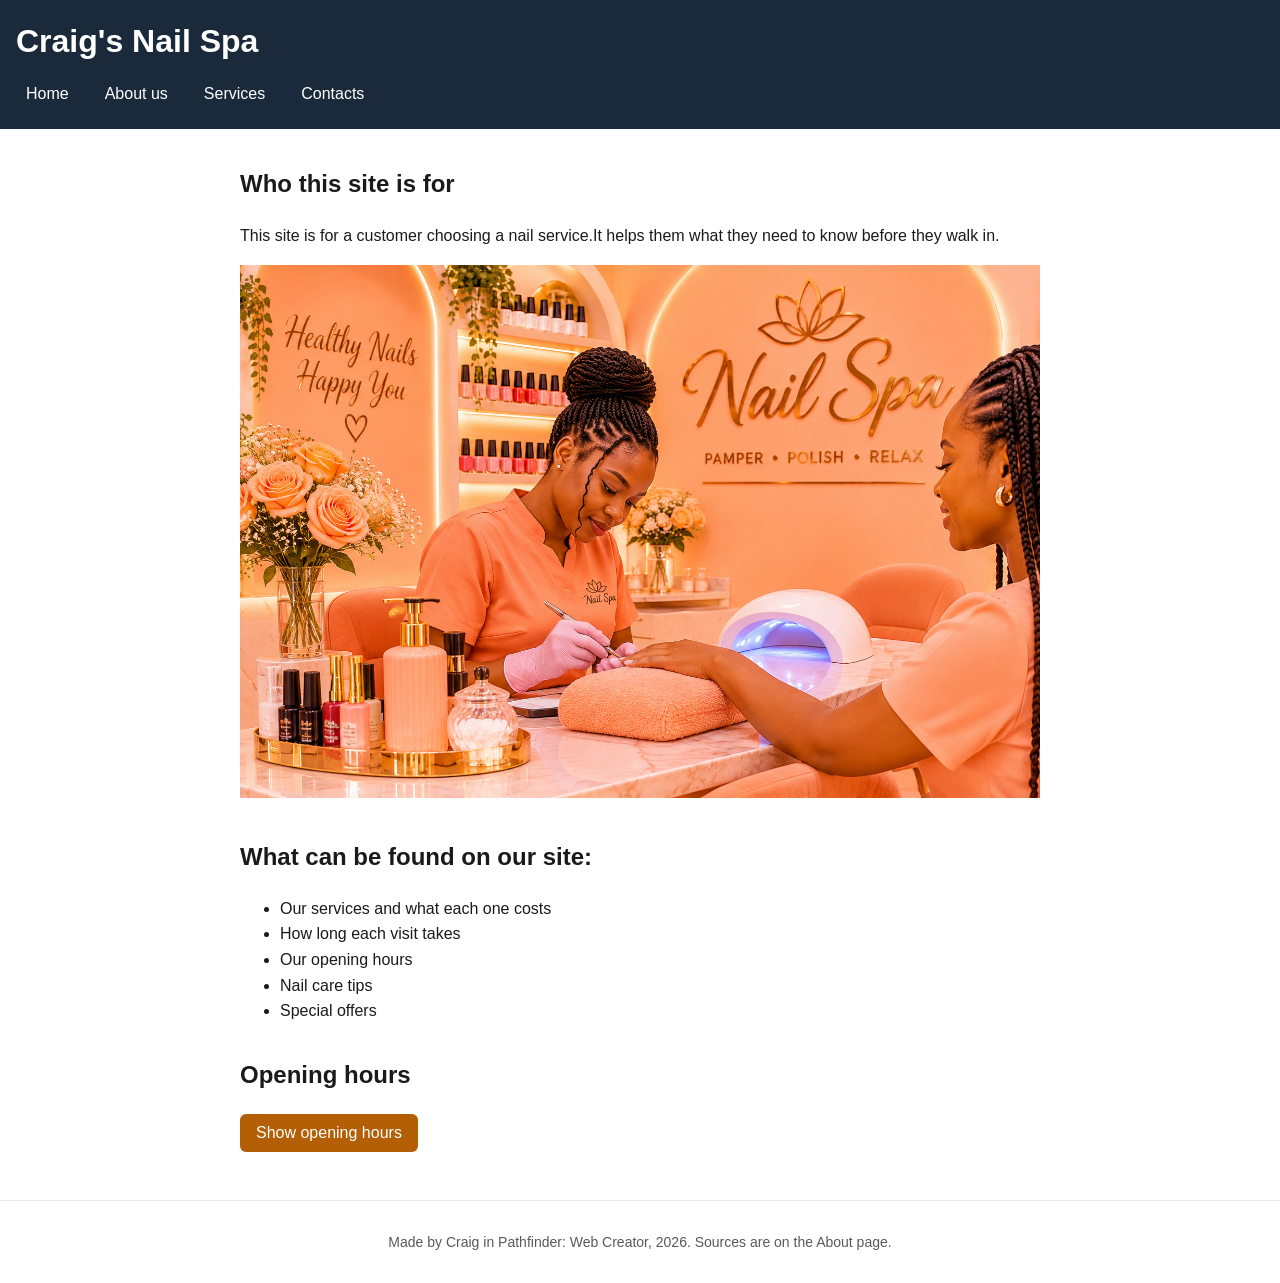
==== index.html @ 931dac5b "Contacts and sources modifs" ====
<!DOCTYPE html>
<html lang="en">
<head>
  <meta charset="UTF-8">
  <meta name="viewport" content="width=device-width, initial-scale=1">
  <title>Glow Nail Spa</title>
  <link rel="icon" href="data:,">
  <link rel="stylesheet" href="style.css">
</head>
<body>
  <header>
    <h1>Craig's Nail Spa</h1>
    <nav>
      <a href="index.html">Home</a>
      <a href="about.html">About us</a>
      <a href="more.html">Services</a>
      <a href="Contacts">Contacts</a>
    </nav>
  </header>

  <main>
    <section>
      <h2>Who this site is for</h2>
      <p>This site is for  a customer choosing a nail service.It helps them what they need to know before they walk in. </p> 
      <img src="Chatgpt image.png" alt="Nail polishing image">
    </section>

    <section>
      <h2>What can be found on our site:</h2>
      <ul>
        <li>Our services and what each one costs</li>
        <li>How long each visit takes</li>
        <li>Our opening hours</li>
        <li> Nail care tips </li>
        <li> Special offers </li>
      </ul>
    </section>

    <section>
      <h2>Opening hours</h2>
      <button id="toggle-button">Show opening hours</button>
      <div id="details" hidden>
        <p>Weekdays:10am-6pm.</p>
      </div>
    </section>
  </main>

  <footer>
    <p>Made by Craig in Pathfinder: Web Creator, 2026. Sources are on the About page.</p>
  </footer>

  <script src="data.js"></script>
  <script src="script.js"></script>
</body>
</html>
---- style.css ----
/* Pathfinder: Web Creator starter stylesheet.
   Day 3: change the two colours, check contrast, then switch on the media query. */

:root {
  --main-colour: #1a2a3a;    /* header background */
  --accent-colour: #b45f06;  /* buttons and focus outline; passes 4.5:1 on white */
}

body {
  font-family: Arial, Helvetica, sans-serif;
  line-height: 1.6;
  margin: 0;
  color: #1a1a1a;
  background: #ffffff;
}

header {
  background: var(--main-colour);
  color: #ffffff;
  padding: 16px;
}

header h1 {
  margin: 0 0 8px;
}

/* Flexbox puts the three links in a row with a gap between them */
nav {
  display: flex;
  gap: 16px;
}

nav a {
  color: #ffffff;
  text-decoration: none;
  padding: 6px 10px;
  border-radius: 6px;
}

/* Mouse users see this when they hover */
nav a:hover {
  background: rgba(255, 255, 255, 0.15);
}

/* Keyboard users see where they are. Never remove this. */
a:focus,
button:focus {
  outline: 3px solid var(--accent-colour);
  outline-offset: 2px;
}

main {
  max-width: 800px;
  margin: 0 auto;
  padding: 16px;
}

section {
  margin-bottom: 32px;
}

img {
  max-width: 100%;
  height: auto;
}

button {
  background: var(--accent-colour);
  color: #ffffff;
  border: none;
  padding: 10px 16px;
  font-size: 16px;
  border-radius: 6px;
  cursor: pointer;
}

footer {
  border-top: 1px solid #e8e8e8;
  padding: 16px;
  font-size: 14px;
  color: #595959;
  text-align: center;
}

/* Small screens: stack the nav links.
   Day 3, Block 2: delete the slash-star line above and the star-slash line below to switch this on. */
/*
@media (max-width: 600px) {
  nav {
    flex-direction: column;
    gap: 4px;
  }
}
*/
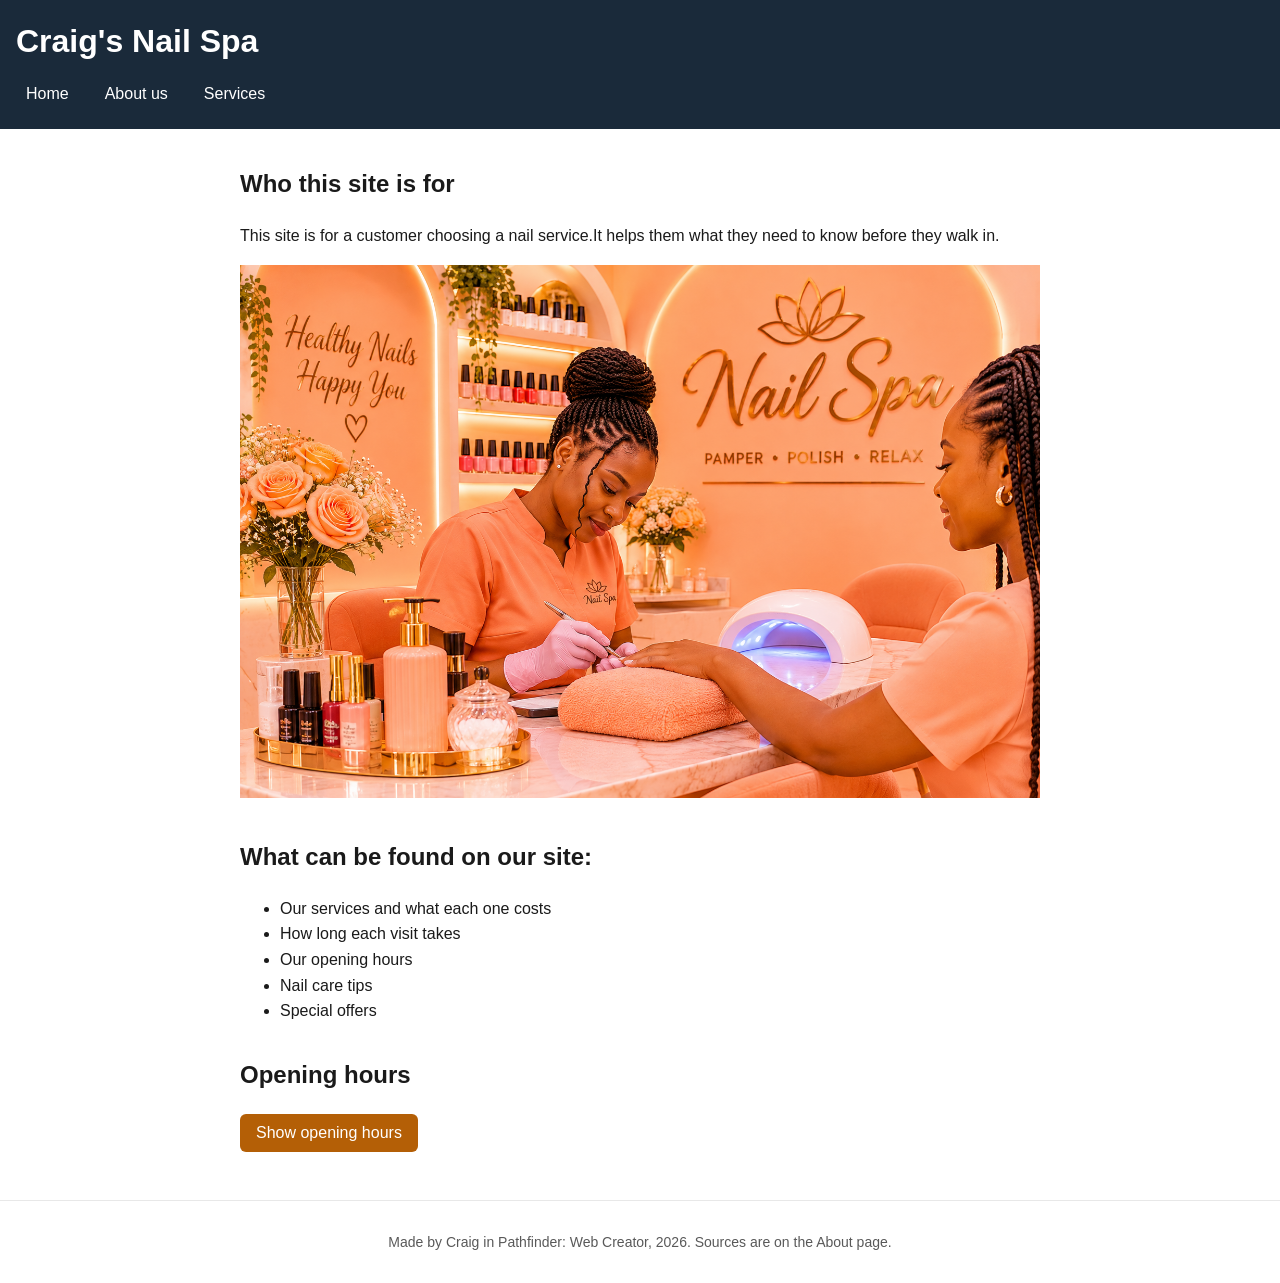
==== commit 090131d3: "No contacts" ====
--- a/index.html
+++ b/index.html
@@ -14,7 +14,6 @@
       <a href="index.html">Home</a>
       <a href="about.html">About us</a>
       <a href="more.html">Services</a>
-      <a href="Contacts">Contacts</a>
     </nav>
   </header>
 
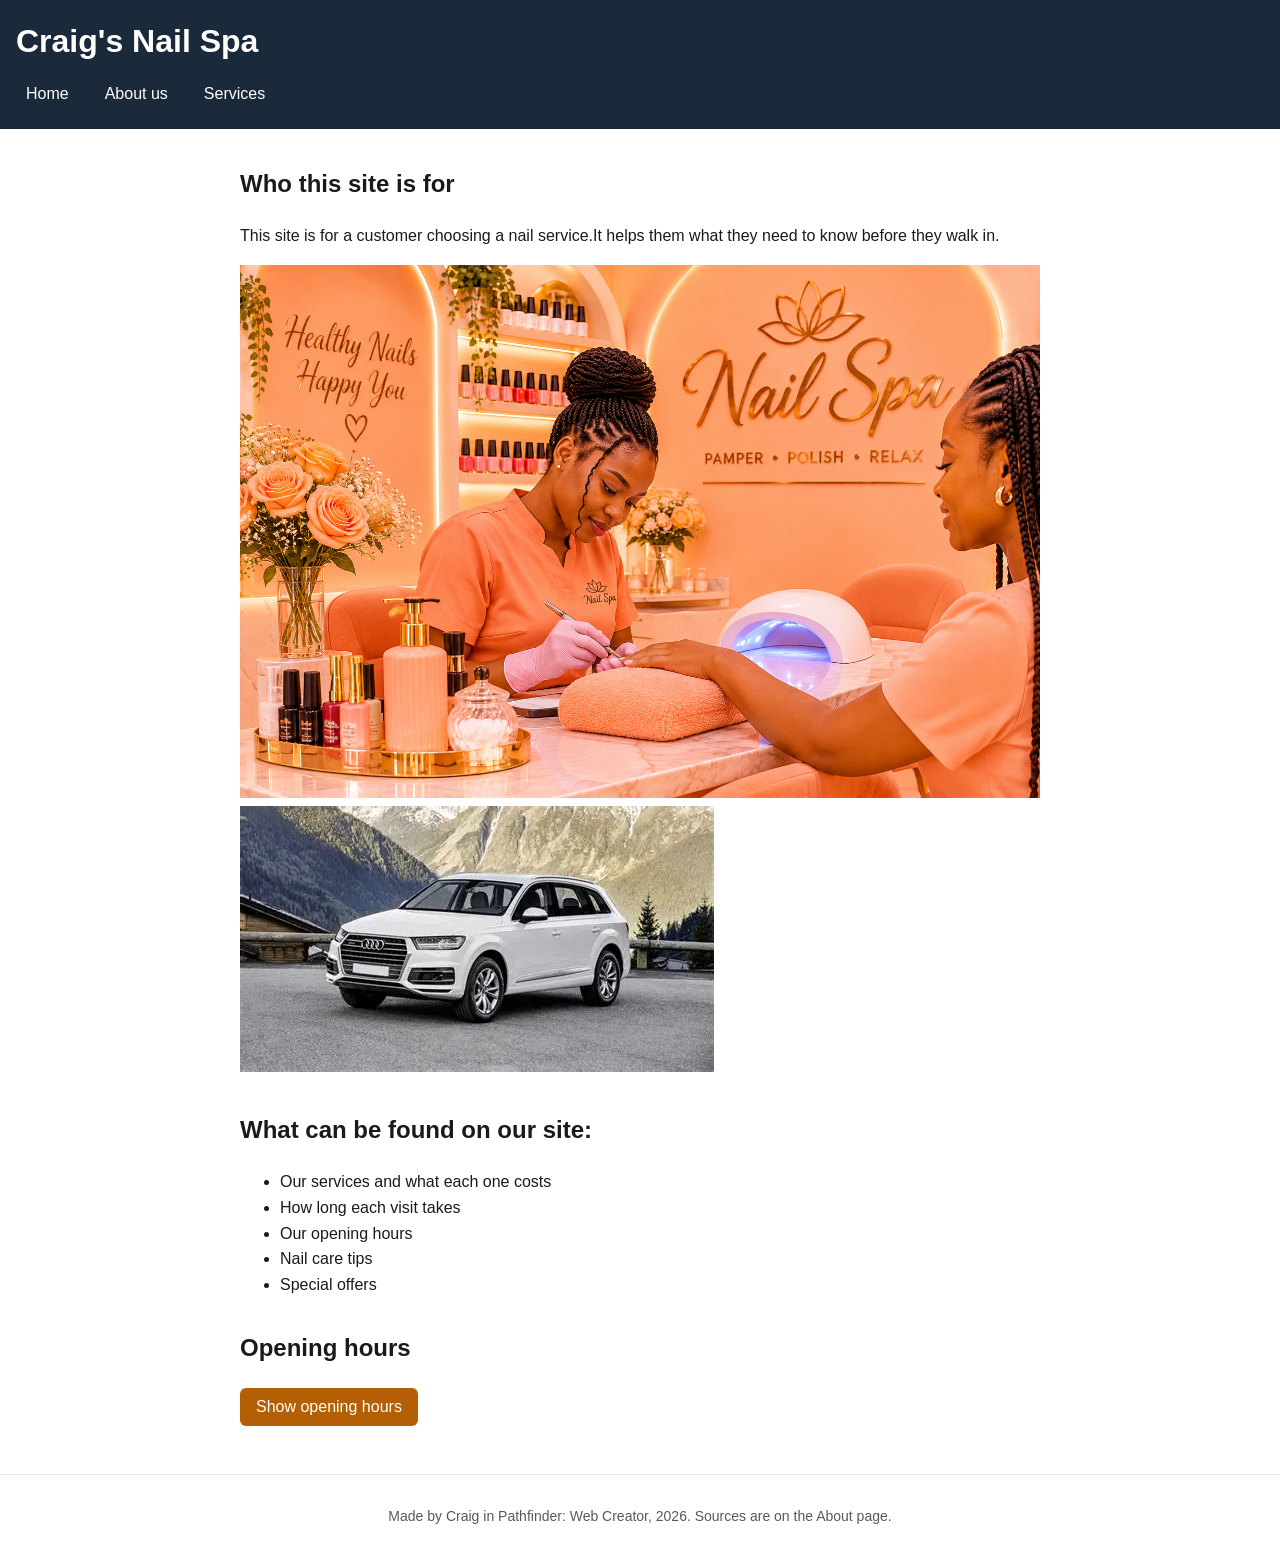
==== commit 82ec0ba7: "New image upload" ====
--- a/index.html
+++ b/index.html
@@ -22,8 +22,8 @@
       <h2>Who this site is for</h2>
       <p>This site is for  a customer choosing a nail service.It helps them what they need to know before they walk in. </p> 
       <img src="Chatgpt image.png" alt="Nail polishing image">
-    </section>
-
+      <img src="Car.webp" alt=" Image of a car">
+   </section>
     <section>
       <h2>What can be found on our site:</h2>
       <ul>
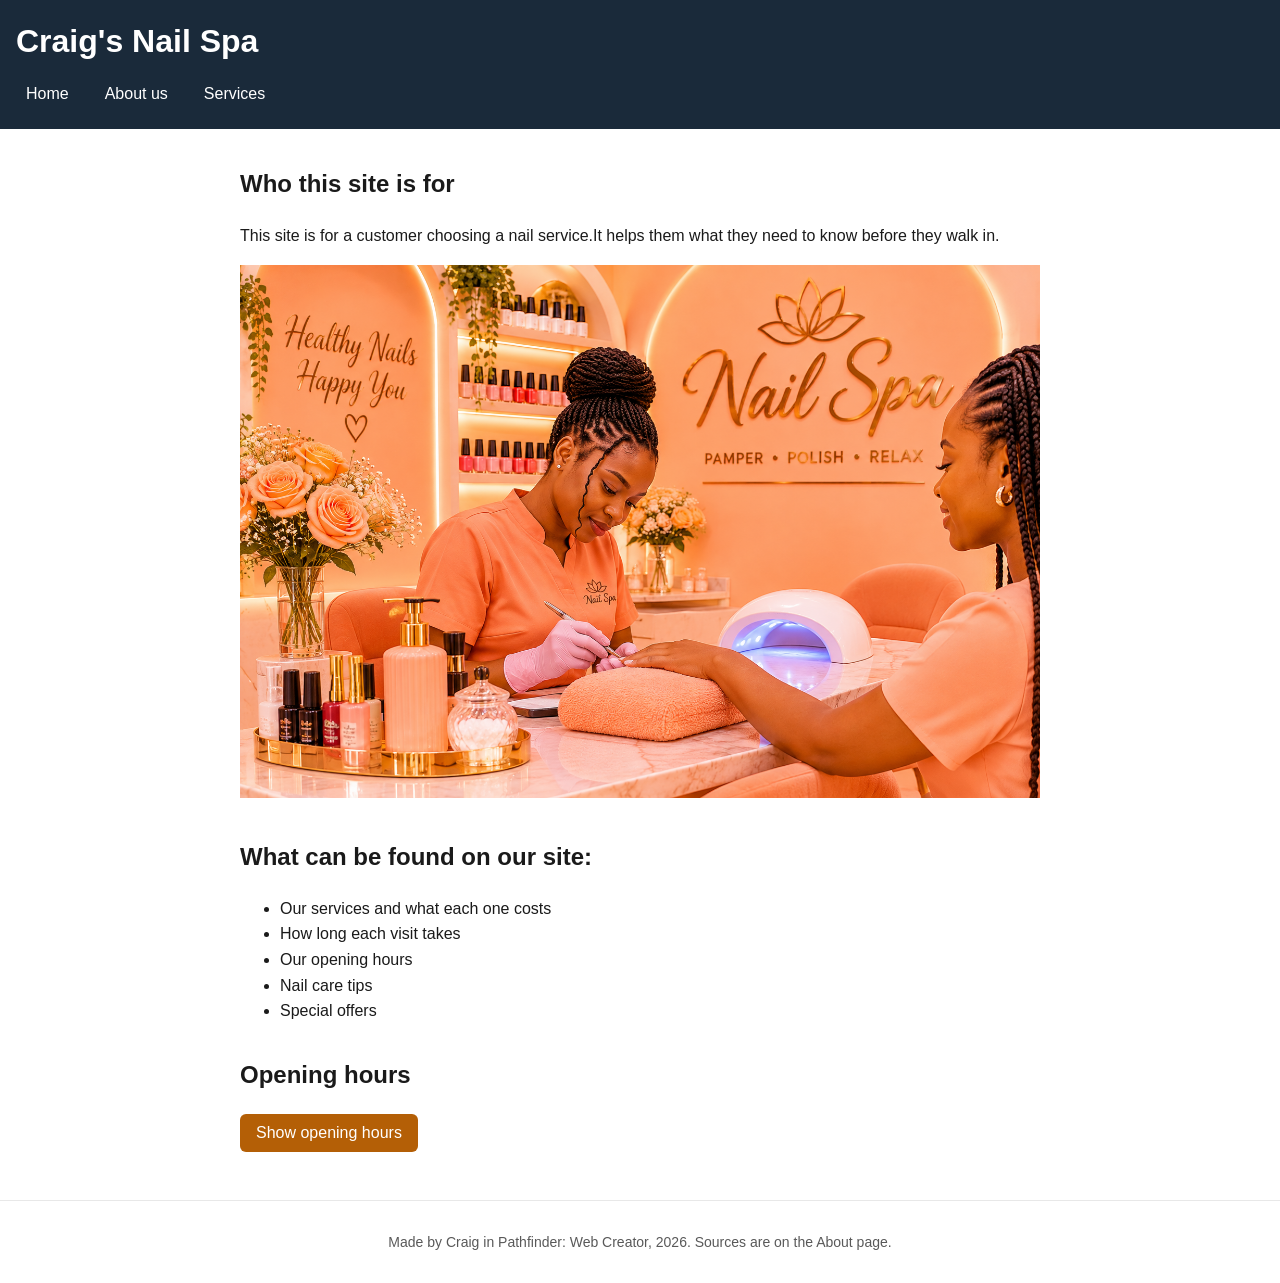
==== commit 4d15934f: "Removed car image" ====
--- a/index.html
+++ b/index.html
@@ -22,7 +22,7 @@
       <h2>Who this site is for</h2>
       <p>This site is for  a customer choosing a nail service.It helps them what they need to know before they walk in. </p> 
       <img src="Chatgpt image.png" alt="Nail polishing image">
-      <img src="Car.webp" alt=" Image of a car">
+      
    </section>
     <section>
       <h2>What can be found on our site:</h2>
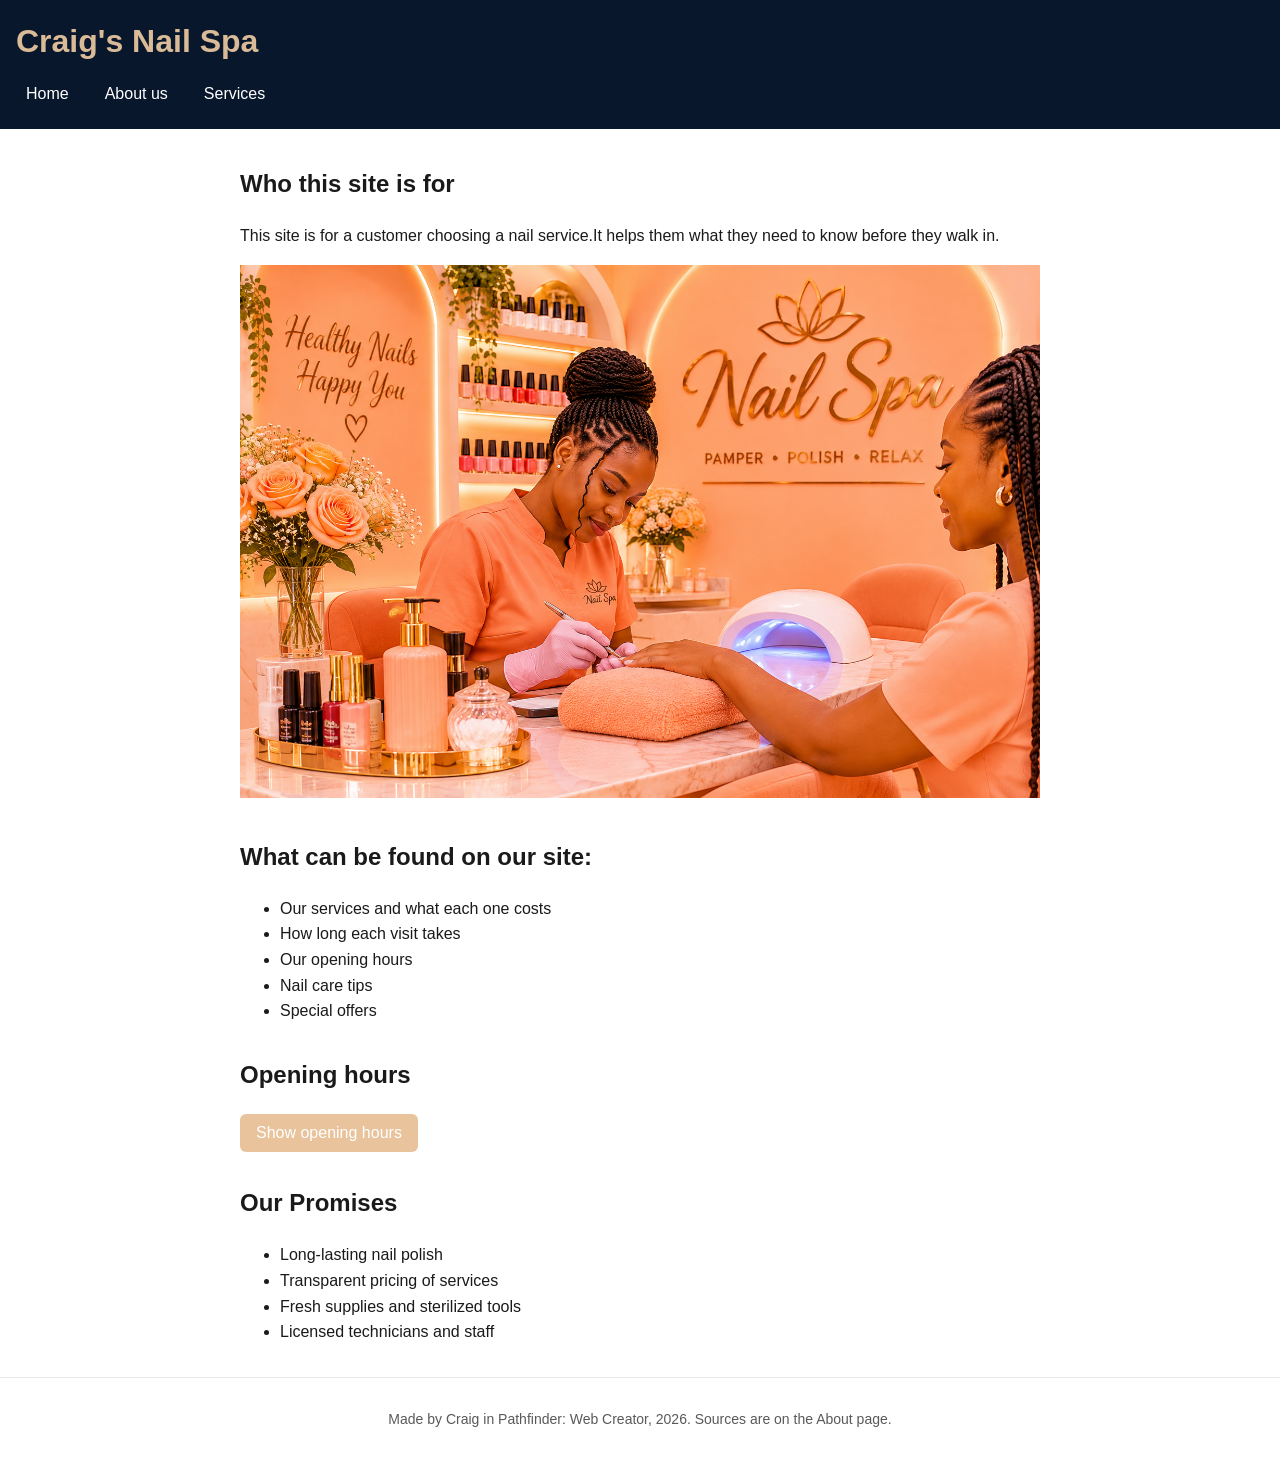
==== commit 1ed93d18: "Our promises" ====
--- a/index.html
+++ b/index.html
@@ -22,7 +22,7 @@
       <h2>Who this site is for</h2>
       <p>This site is for  a customer choosing a nail service.It helps them what they need to know before they walk in. </p> 
       <img src="Chatgpt image.png" alt="Nail polishing image">
-      
+
    </section>
     <section>
       <h2>What can be found on our site:</h2>
@@ -39,9 +39,16 @@
       <h2>Opening hours</h2>
       <button id="toggle-button">Show opening hours</button>
       <div id="details" hidden>
-        <p>Weekdays:10am-6pm.</p>
+        <p> Monday to Saturday; 10:00am-6:00am</p>
       </div>
     </section>
+   <h2>Our Promises</h2> 
+  <ul>
+   <li>Long-lasting nail polish</li> 
+   <li>Transparent pricing of services</li>
+   <li>Fresh supplies and sterilized tools</li>
+  <li>Licensed technicians and staff</li> 
+  </ul> 
   </main>
 
   <footer>
--- a/style.css
+++ b/style.css
@@ -2,16 +2,19 @@
    Day 3: change the two colours, check contrast, then switch on the media query. */
 
 :root {
-  --main-colour: #1a2a3a;    /* header background */
-  --accent-colour: #b45f06;  /* buttons and focus outline; passes 4.5:1 on white */
+  --main-colour: lab(7.29% 0.76 -16.66);    /* header background */
+  --accent-colour: hsl(31, 62%, 76%);  /* buttons and focus outline; passes 4.5:1 on white */
 }
 
 body {
-  font-family: Arial, Helvetica, sans-serif;
+  font-family:'Gill Sans', 'Gill Sans MT', Calibri, 'Trebuchet MS', sans-serif;
   line-height: 1.6;
   margin: 0;
   color: #1a1a1a;
   background: #ffffff;
+}
+h1{
+  color: #dabb97;
 }
 
 header {
@@ -84,11 +87,11 @@
 
 /* Small screens: stack the nav links.
    Day 3, Block 2: delete the slash-star line above and the star-slash line below to switch this on. */
-/*
+
 @media (max-width: 600px) {
   nav {
     flex-direction: column;
     gap: 4px;
   }
 }
-*/
+
